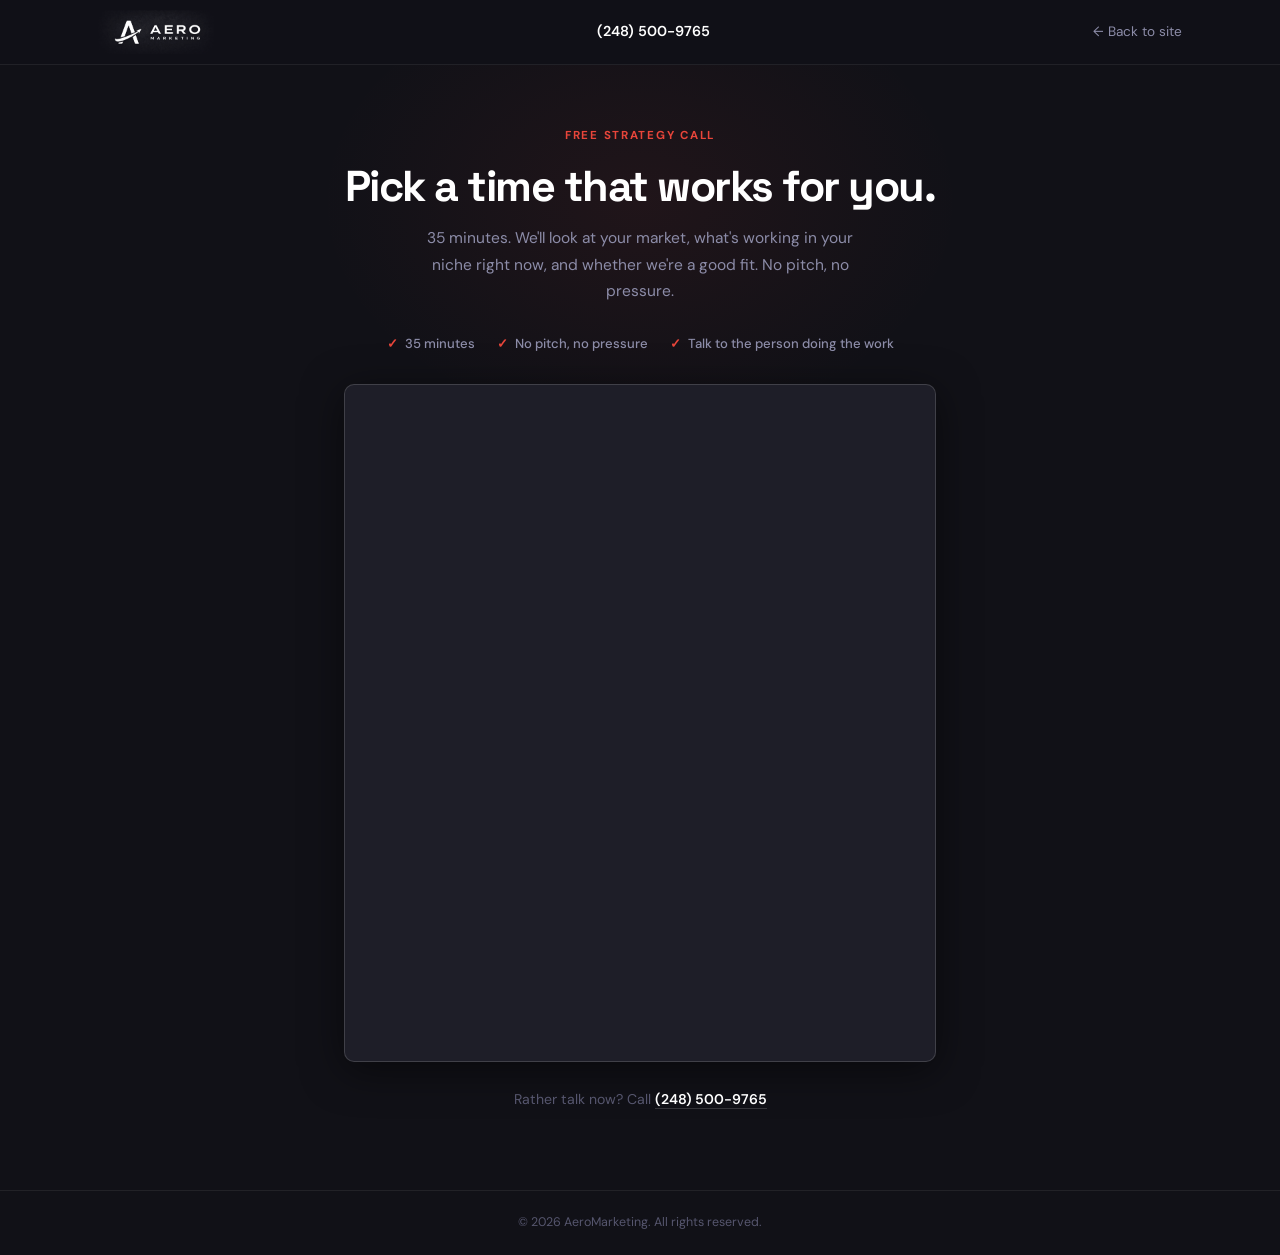
==== book.html @ 9e5ddc0f "Add files via upload" ====
<!DOCTYPE html>
<html lang="en">
<head>
  <meta charset="UTF-8" />
  <meta name="viewport" content="width=device-width, initial-scale=1.0" />
  <title>Book Your Free Strategy Call — AeroMarketing</title>
  <meta name="description" content="Pick a time that works for you. 35 minutes, no pitch, no pressure. We'll look at your market and whether we're a good fit." />
  <meta name="robots" content="noindex, follow" />
  <link rel="canonical" href="https://www.aeromarketing.org/book.html" />
  <link rel="icon" type="image/png" href="favicon.png" />
  <link rel="preconnect" href="https://fonts.googleapis.com" />
  <link rel="preconnect" href="https://fonts.gstatic.com" crossorigin />
  <link href="https://fonts.googleapis.com/css2?family=Space+Grotesk:wght@600;700;800&family=DM+Sans:wght@400;500;600&display=swap" rel="stylesheet" />
  <style>
    :root {
      --bg:        #111117;
      --bg2:       #17171F;
      --card:      #1E1E28;
      --accent:    #E8453A;
      --accent-h:  #D13B30;
      --white:     #FFFFFF;
      --heading:   #FFFFFF;
      --body:      #8C8CA8;
      --muted:     #56566E;
      --border:    rgba(255,255,255,0.07);
      --border-w:  rgba(255,255,255,0.15);
      --radius:    10px;
      --radius-btn:7px;
      --shadow:    0 8px 40px rgba(0,0,0,0.5);
      --font-h:    'Space Grotesk', sans-serif;
      --font-b:    'DM Sans', sans-serif;
      --max:       1140px;
    }

    *, *::before, *::after { box-sizing: border-box; margin: 0; padding: 0; }
    body { font-family: var(--font-b); background: var(--bg); color: var(--body); line-height: 1.6; -webkit-font-smoothing: antialiased; min-height: 100dvh; display: flex; flex-direction: column; }
    h1,h2,h3 { font-family: var(--font-h); color: var(--heading); line-height: 1.1; }
    a { color: inherit; text-decoration: none; }
    img { display: block; max-width: 100%; height: auto; }

    /* HEADER */
    .hdr { background: rgba(17,17,23,.92); border-bottom: 1px solid var(--border); }
    .hdr-in { max-width: var(--max); margin: 0 auto; padding: 0 28px; height: 64px; display: flex; align-items: center; justify-content: space-between; gap: 20px; }
    .hdr-logo img { height: 44px; width: auto; mix-blend-mode: screen; }
    .hdr-phone { font-weight: 600; font-size: .9rem; color: var(--heading); }
    .hdr-back { font-size: .85rem; color: var(--body); transition: color .15s; }
    @media (hover:hover) { .hdr-back:hover { color: var(--white); } }

    /* MAIN */
    .main { flex: 1; position: relative; overflow: hidden; padding: 56px 0 80px; }
    .main::before {
      content: '';
      position: absolute; top: -10%; left: 50%; transform: translateX(-50%);
      width: 700px; height: 500px;
      background: radial-gradient(ellipse, rgba(232,69,58,0.07) 0%, transparent 65%);
      pointer-events: none;
    }
    .book-wrap { max-width: 640px; margin: 0 auto; padding: 0 24px; position: relative; }

    .book-hd { text-align: center; margin-bottom: 28px; }
    .book-label {
      display: inline-flex; align-items: center; gap: 10px;
      font-size: .72rem; font-weight: 700; letter-spacing: .15em; text-transform: uppercase;
      color: var(--accent); margin-bottom: 18px;
    }
    .book-hd h1 { font-size: clamp(1.9rem, 4.5vw, 2.7rem); font-weight: 800; letter-spacing: -.035em; margin-bottom: 14px; }
    .book-hd p { font-size: .97rem; color: var(--body); line-height: 1.72; max-width: 440px; margin: 0 auto; }

    /* Trust line */
    .book-trust { display: flex; justify-content: center; gap: 22px; flex-wrap: wrap; margin-bottom: 30px; }
    .bt { display: flex; align-items: center; gap: 7px; font-size: .82rem; font-weight: 500; color: var(--body); white-space: nowrap; }
    .bt::before { content: '✓'; color: var(--accent); font-weight: 700; }

    /* Calendar card */
    .form-card { background: var(--card); border: 1px solid var(--border-w); border-radius: var(--radius); padding: 18px; box-shadow: var(--shadow); }
    #ghl-calendar { width: 100%; }
    #ghl-calendar iframe { width: 100%; min-height: 640px; border: none; border-radius: calc(var(--radius) - 4px); display: block; }

    .book-alt { text-align: center; margin-top: 26px; font-size: .88rem; color: var(--muted); }
    .book-alt a { color: var(--white); font-weight: 600; border-bottom: 1px solid var(--border-w); transition: border-color .15s; }
    @media (hover:hover) { .book-alt a:hover { border-color: var(--white); } }

    /* FOOTER */
    .footer { border-top: 1px solid var(--border); padding: 22px 28px; text-align: center; }
    .footer p { font-size: .78rem; color: var(--muted); }

    @media (max-width: 640px) {
      .hdr-phone { display: none; }
      .main { padding: 40px 0 60px; }
      .form-card { padding: 10px; }
    }
  </style>
</head>
<body>

<header class="hdr">
  <div class="hdr-in">
    <div class="hdr-logo">
      <a href="index.html"><img src="logo.png" alt="AeroMarketing" /></a>
    </div>
    <div class="hdr-phone"><a href="tel:+12485009765">(248) 500-9765</a></div>
    <a href="index.html" class="hdr-back">&larr; Back to site</a>
  </div>
</header>

<main class="main">
  <div class="book-wrap">
    <div class="book-hd">
      <div class="book-label">Free Strategy Call</div>
      <h1>Pick a time that works for you.</h1>
      <p>35 minutes. We'll look at your market, what's working in your niche right now, and whether we're a good fit. No pitch, no pressure.</p>
    </div>

    <div class="book-trust">
      <div class="bt">35 minutes</div>
      <div class="bt">No pitch, no pressure</div>
      <div class="bt">Talk to the person doing the work</div>
    </div>

    <div class="form-card">
      <div id="ghl-calendar">
        <iframe src="https://api.leadconnectorhq.com/widget/booking/YIvQVUN5PK03oQmG3M1G" style="width: 100%;border:none;overflow: hidden;" scrolling="no" id="YIvQVUN5PK03oQmG3M1G_book"></iframe>
        <script src="https://link.msgsndr.com/js/form_embed.js" type="text/javascript"></script>
      </div>
    </div>

    <p class="book-alt">Rather talk now? Call <a href="tel:+12485009765">(248) 500-9765</a></p>
  </div>
</main>

<footer class="footer">
  <p>&copy; 2026 AeroMarketing. All rights reserved.</p>
</footer>

</body>
</html>
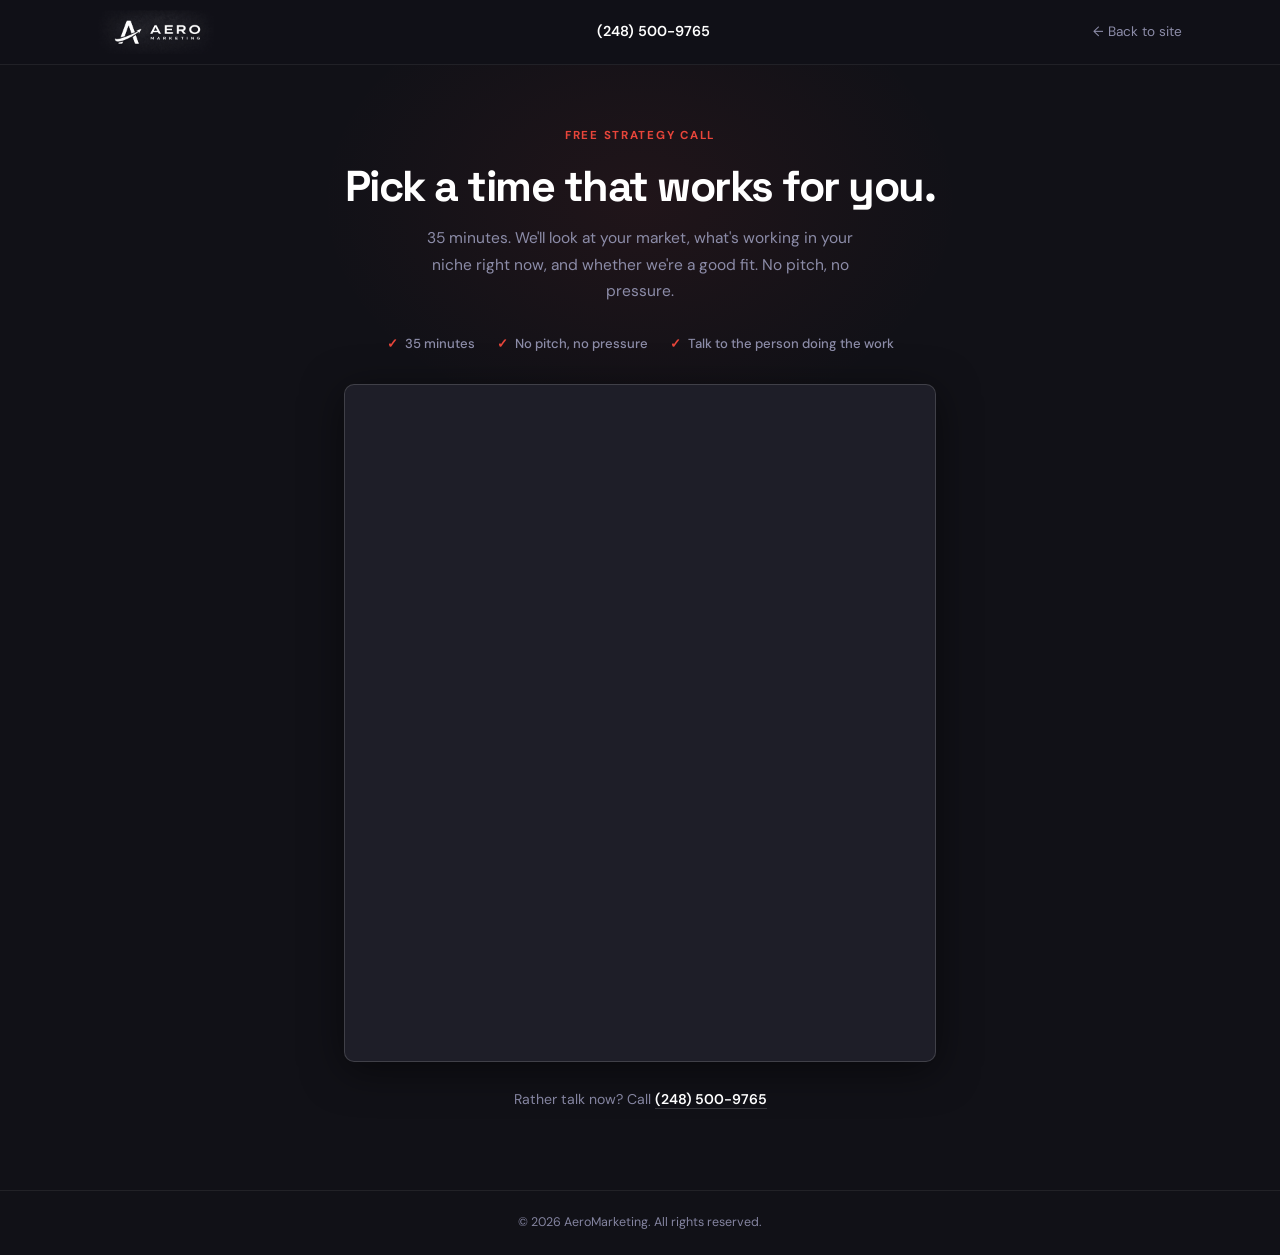
==== commit fb58cde9: "Add files via upload" ====
--- a/book.html
+++ b/book.html
@@ -21,7 +21,7 @@
       --white:     #FFFFFF;
       --heading:   #FFFFFF;
       --body:      #8C8CA8;
-      --muted:     #56566E;
+      --muted:     #8484A0;
       --border:    rgba(255,255,255,0.07);
       --border-w:  rgba(255,255,255,0.15);
       --radius:    10px;
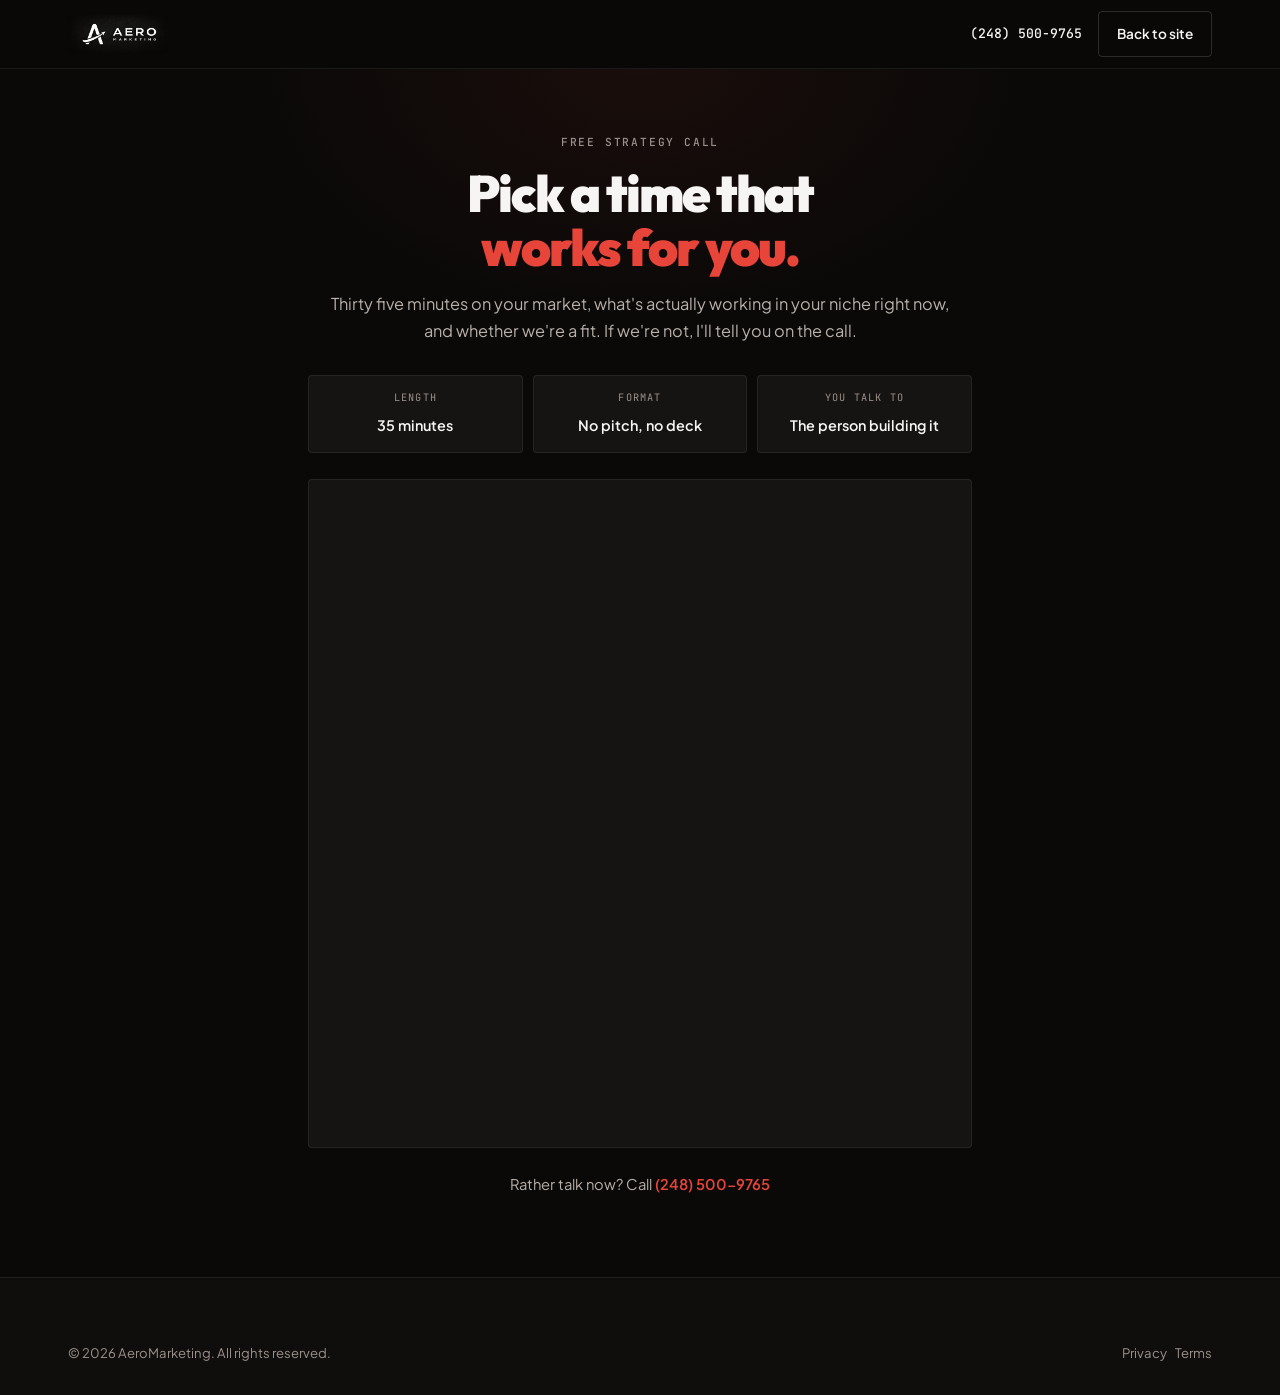
==== commit 042a7164: "Add files via upload" ====
--- a/book.html
+++ b/book.html
@@ -1,136 +1,94 @@
 <!DOCTYPE html>
 <html lang="en">
 <head>
-  <meta charset="UTF-8" />
-  <meta name="viewport" content="width=device-width, initial-scale=1.0" />
-  <title>Book Your Free Strategy Call — AeroMarketing</title>
-  <meta name="description" content="Pick a time that works for you. 35 minutes, no pitch, no pressure. We'll look at your market and whether we're a good fit." />
-  <meta name="robots" content="noindex, follow" />
-  <link rel="canonical" href="https://www.aeromarketing.org/book.html" />
-  <link rel="icon" type="image/png" href="favicon.png" />
-  <link rel="preconnect" href="https://fonts.googleapis.com" />
-  <link rel="preconnect" href="https://fonts.gstatic.com" crossorigin />
-  <link href="https://fonts.googleapis.com/css2?family=Space+Grotesk:wght@600;700;800&family=DM+Sans:wght@400;500;600&display=swap" rel="stylesheet" />
-  <style>
-    :root {
-      --bg:        #111117;
-      --bg2:       #17171F;
-      --card:      #1E1E28;
-      --accent:    #E8453A;
-      --accent-h:  #D13B30;
-      --white:     #FFFFFF;
-      --heading:   #FFFFFF;
-      --body:      #8C8CA8;
-      --muted:     #8484A0;
-      --border:    rgba(255,255,255,0.07);
-      --border-w:  rgba(255,255,255,0.15);
-      --radius:    10px;
-      --radius-btn:7px;
-      --shadow:    0 8px 40px rgba(0,0,0,0.5);
-      --font-h:    'Space Grotesk', sans-serif;
-      --font-b:    'DM Sans', sans-serif;
-      --max:       1140px;
-    }
-
-    *, *::before, *::after { box-sizing: border-box; margin: 0; padding: 0; }
-    body { font-family: var(--font-b); background: var(--bg); color: var(--body); line-height: 1.6; -webkit-font-smoothing: antialiased; min-height: 100dvh; display: flex; flex-direction: column; }
-    h1,h2,h3 { font-family: var(--font-h); color: var(--heading); line-height: 1.1; }
-    a { color: inherit; text-decoration: none; }
-    img { display: block; max-width: 100%; height: auto; }
-
-    /* HEADER */
-    .hdr { background: rgba(17,17,23,.92); border-bottom: 1px solid var(--border); }
-    .hdr-in { max-width: var(--max); margin: 0 auto; padding: 0 28px; height: 64px; display: flex; align-items: center; justify-content: space-between; gap: 20px; }
-    .hdr-logo img { height: 44px; width: auto; mix-blend-mode: screen; }
-    .hdr-phone { font-weight: 600; font-size: .9rem; color: var(--heading); }
-    .hdr-back { font-size: .85rem; color: var(--body); transition: color .15s; }
-    @media (hover:hover) { .hdr-back:hover { color: var(--white); } }
-
-    /* MAIN */
-    .main { flex: 1; position: relative; overflow: hidden; padding: 56px 0 80px; }
-    .main::before {
-      content: '';
-      position: absolute; top: -10%; left: 50%; transform: translateX(-50%);
-      width: 700px; height: 500px;
-      background: radial-gradient(ellipse, rgba(232,69,58,0.07) 0%, transparent 65%);
-      pointer-events: none;
-    }
-    .book-wrap { max-width: 640px; margin: 0 auto; padding: 0 24px; position: relative; }
-
-    .book-hd { text-align: center; margin-bottom: 28px; }
-    .book-label {
-      display: inline-flex; align-items: center; gap: 10px;
-      font-size: .72rem; font-weight: 700; letter-spacing: .15em; text-transform: uppercase;
-      color: var(--accent); margin-bottom: 18px;
-    }
-    .book-hd h1 { font-size: clamp(1.9rem, 4.5vw, 2.7rem); font-weight: 800; letter-spacing: -.035em; margin-bottom: 14px; }
-    .book-hd p { font-size: .97rem; color: var(--body); line-height: 1.72; max-width: 440px; margin: 0 auto; }
-
-    /* Trust line */
-    .book-trust { display: flex; justify-content: center; gap: 22px; flex-wrap: wrap; margin-bottom: 30px; }
-    .bt { display: flex; align-items: center; gap: 7px; font-size: .82rem; font-weight: 500; color: var(--body); white-space: nowrap; }
-    .bt::before { content: '✓'; color: var(--accent); font-weight: 700; }
-
-    /* Calendar card */
-    .form-card { background: var(--card); border: 1px solid var(--border-w); border-radius: var(--radius); padding: 18px; box-shadow: var(--shadow); }
-    #ghl-calendar { width: 100%; }
-    #ghl-calendar iframe { width: 100%; min-height: 640px; border: none; border-radius: calc(var(--radius) - 4px); display: block; }
-
-    .book-alt { text-align: center; margin-top: 26px; font-size: .88rem; color: var(--muted); }
-    .book-alt a { color: var(--white); font-weight: 600; border-bottom: 1px solid var(--border-w); transition: border-color .15s; }
-    @media (hover:hover) { .book-alt a:hover { border-color: var(--white); } }
-
-    /* FOOTER */
-    .footer { border-top: 1px solid var(--border); padding: 22px 28px; text-align: center; }
-    .footer p { font-size: .78rem; color: var(--muted); }
-
-    @media (max-width: 640px) {
-      .hdr-phone { display: none; }
-      .main { padding: 40px 0 60px; }
-      .form-card { padding: 10px; }
-    }
-  </style>
+<meta charset="UTF-8" />
+<meta name="viewport" content="width=device-width, initial-scale=1.0" />
+<title>Book Your Free Strategy Call | AeroMarketing</title>
+<meta name="description" content="Pick a time that works for you. 35 minutes, no pitch, no pressure. We'll look at your market and whether we're a good fit." />
+<meta name="robots" content="noindex, follow" />
+<link rel="canonical" href="https://www.aeromarketing.org/book.html" />
+<link rel="icon" type="image/png" href="favicon.png" />
+<link rel="preconnect" href="https://fonts.googleapis.com" />
+<link rel="preconnect" href="https://fonts.gstatic.com" crossorigin />
+<link href="https://fonts.googleapis.com/css2?family=Outfit:wght@500;700;800;900&family=Plus+Jakarta+Sans:wght@400;500;600;700&family=JetBrains+Mono:wght@400;500;700&display=swap" rel="stylesheet" />
+<link rel="stylesheet" href="site.css" />
+<style>
+.bk{position:relative;padding:64px 0 80px;overflow:hidden;min-height:70vh}
+.bk::before{content:'';position:absolute;top:-26%;left:50%;transform:translateX(-50%);
+  width:880px;height:600px;pointer-events:none;
+  background:radial-gradient(ellipse at center,rgba(232,69,58,.075) 0%,transparent 64%)}
+.bk-in{position:relative;max-width:720px;margin:0 auto;padding:0 28px}
+.bk-hd{text-align:center;margin-bottom:30px}
+.bk-hd h1{font-size:clamp(2.1rem,4.6vw,3.2rem);font-weight:900;
+  letter-spacing:-.04em;margin:16px 0 16px}
+.bk-hd h1 em{font-style:normal;color:var(--accent)}
+.bk-hd p{font-size:1.02rem;max-width:52ch;margin:0 auto}
+.bk-rail{display:grid;grid-template-columns:repeat(3,1fr);gap:10px;margin-bottom:26px}
+.bk-r{border:1px solid var(--border);border-radius:var(--radius);
+  background:var(--card);padding:14px 16px;text-align:center}
+.bk-r span{display:block;font-family:var(--font-m);font-size:.64rem;
+  letter-spacing:.12em;text-transform:uppercase;color:var(--muted);margin-bottom:5px}
+.bk-r b{font-size:.9rem;font-weight:600;color:var(--heading)}
+.bk-card{background:var(--card);border:1px solid var(--border);
+  border-radius:var(--radius);padding:10px;overflow:hidden}
+.bk-card iframe{width:100%;border:none;overflow:hidden;min-height:640px;border-radius:2px}
+.bk-alt{text-align:center;margin-top:24px;font-size:.92rem}
+.bk-alt a{color:var(--accent);font-weight:600}
+@media (max-width:720px){
+  .bk{padding:44px 0 60px}
+  .bk-in{padding:0 20px}
+  .bk-rail{grid-template-columns:1fr;gap:8px}
+  .bk-r{display:flex;justify-content:space-between;align-items:center;text-align:left}
+  .bk-r span{margin-bottom:0}
+}
+</style>
 </head>
 <body>
 
 <header class="hdr">
   <div class="hdr-in">
-    <div class="hdr-logo">
-      <a href="index.html"><img src="logo.png" alt="AeroMarketing" /></a>
+    <a href="index.html" class="hdr-logo"><img src="logo.png" alt="AeroMarketing" /></a>
+    <div class="hdr-r">
+      <a href="tel:+12485009765" class="hdr-tel">(248) 500-9765</a>
+      <a href="index.html" class="btn btn-o btn-s">Back to site</a>
     </div>
-    <div class="hdr-phone"><a href="tel:+12485009765">(248) 500-9765</a></div>
-    <a href="index.html" class="hdr-back">&larr; Back to site</a>
   </div>
 </header>
 
-<main class="main">
-  <div class="book-wrap">
-    <div class="book-hd">
-      <div class="book-label">Free Strategy Call</div>
-      <h1>Pick a time that works for you.</h1>
-      <p>35 minutes. We'll look at your market, what's working in your niche right now, and whether we're a good fit. No pitch, no pressure.</p>
+<main class="bk">
+  <div class="bk-in">
+    <div class="bk-hd">
+      <div class="mono">Free Strategy Call</div>
+      <h1>Pick a time that <em>works for you.</em></h1>
+      <p>Thirty five minutes on your market, what's actually working in your niche right now, and whether we're a fit. If we're not, I'll tell you on the call.</p>
     </div>
 
-    <div class="book-trust">
-      <div class="bt">35 minutes</div>
-      <div class="bt">No pitch, no pressure</div>
-      <div class="bt">Talk to the person doing the work</div>
+    <div class="bk-rail">
+      <div class="bk-r"><span>Length</span><b>35 minutes</b></div>
+      <div class="bk-r"><span>Format</span><b>No pitch, no deck</b></div>
+      <div class="bk-r"><span>You talk to</span><b>The person building it</b></div>
     </div>
 
-    <div class="form-card">
-      <div id="ghl-calendar">
-        <iframe src="https://api.leadconnectorhq.com/widget/booking/YIvQVUN5PK03oQmG3M1G" style="width: 100%;border:none;overflow: hidden;" scrolling="no" id="YIvQVUN5PK03oQmG3M1G_book"></iframe>
-        <script src="https://link.msgsndr.com/js/form_embed.js" type="text/javascript"></script>
-      </div>
+    <div class="bk-card">
+      <iframe src="https://api.leadconnectorhq.com/widget/booking/YIvQVUN5PK03oQmG3M1G" scrolling="no" id="YIvQVUN5PK03oQmG3M1G_book" title="Book a strategy call"></iframe>
+      <script src="https://link.msgsndr.com/js/form_embed.js" type="text/javascript"></script>
     </div>
 
-    <p class="book-alt">Rather talk now? Call <a href="tel:+12485009765">(248) 500-9765</a></p>
+    <p class="bk-alt">Rather talk now? Call <a href="tel:+12485009765">(248) 500-9765</a></p>
   </div>
 </main>
 
-<footer class="footer">
-  <p>&copy; 2026 AeroMarketing. All rights reserved.</p>
+<footer class="ftr">
+  <div class="wrap">
+    <div class="ftr-btm" style="border-top:0;padding-top:0">
+      <span>&copy; <span id="yr">2026</span> AeroMarketing. All rights reserved.</span>
+      <span><a href="privacy.html">Privacy</a> &nbsp;&nbsp; <a href="terms.html">Terms</a></span>
+    </div>
+  </div>
 </footer>
 
+<script src="site.js"></script>
+<!-- GHL Chat Widget -->
+<script src="https://widgets.leadconnectorhq.com/loader.js" data-resources-url="https://widgets.leadconnectorhq.com/chat-widget/loader.js" data-widget-id="6a432f056112ba37bb6cda85" data-source="WEB_USER"></script>
 </body>
 </html>
--- a/site.css
+++ b/site.css
@@ -0,0 +1,298 @@
+/* AeroMarketing shared design system / service pages */
+:root{
+  --bg:#0A0908;
+  --bg-alt:#100E0D;
+  --card:#161413;
+  --card-hi:#1C1917;
+  --accent:#E8453A;
+  --accent-btn:#CE382D;
+  --accent-btn-h:#B62F26;
+  --heading:#F7F5F4;
+  --body:#B8B0AA;
+  --muted:#9A918B;
+  --border:rgba(255,255,255,0.07);
+  --border-hi:rgba(255,255,255,0.14);
+  --radius:4px;
+  --font-d:'Outfit',sans-serif;
+  --font-b:'Plus Jakarta Sans',sans-serif;
+  --font-m:'JetBrains Mono',monospace;
+  --max:1200px;
+  --ease:cubic-bezier(0.23,1,0.32,1);
+}
+
+*,*::before,*::after{box-sizing:border-box;margin:0;padding:0}
+html{scroll-behavior:smooth;-webkit-text-size-adjust:100%}
+body{font-family:var(--font-b);background:var(--bg);color:var(--body);
+  line-height:1.65;-webkit-font-smoothing:antialiased;overflow-x:hidden}
+h1,h2,h3,h4{font-family:var(--font-d);color:var(--heading);line-height:1.05;
+  letter-spacing:-0.03em;text-wrap:balance}
+p{text-wrap:pretty}
+a{color:inherit;text-decoration:none}
+img{display:block;max-width:100%;height:auto}
+::selection{background:var(--accent);color:#fff}
+
+.wrap{max-width:var(--max);margin:0 auto;padding:0 28px}
+.mono{font-family:var(--font-m);font-size:.7rem;font-weight:500;
+  letter-spacing:.16em;text-transform:uppercase;color:var(--muted)}
+
+/* ---- HEADER ---- */
+.hdr{position:sticky;top:0;z-index:100;background:rgba(10,9,8,.82);
+  backdrop-filter:blur(14px);border-bottom:1px solid var(--border)}
+.hdr-in{max-width:var(--max);margin:0 auto;padding:0 28px;height:68px;
+  display:flex;align-items:center;justify-content:space-between;gap:24px}
+.hdr-logo img{height:38px;width:auto;mix-blend-mode:screen}
+.hdr-nav{display:flex;align-items:center;gap:30px}
+.hdr-nav a{font-size:.83rem;font-weight:500;color:var(--body);transition:color .18s var(--ease)}
+.hdr-r{display:flex;align-items:center;gap:16px}
+.hdr-tel{font-family:var(--font-m);font-size:.82rem;font-weight:500;color:var(--heading);white-space:nowrap}
+
+/* ---- BUTTONS ---- */
+.btn{display:inline-flex;align-items:center;justify-content:center;gap:9px;
+  font-family:var(--font-b);font-weight:600;font-size:.92rem;padding:14px 24px;
+  border-radius:var(--radius);min-height:48px;border:1px solid transparent;
+  cursor:pointer;text-align:center;
+  transition:background .18s var(--ease),border-color .18s var(--ease),transform .16s var(--ease)}
+.btn-p{background:var(--accent-btn);color:#fff}
+.btn-o{background:transparent;color:var(--heading);border-color:var(--border-hi)}
+.btn-s{padding:11px 18px;min-height:42px;font-size:.85rem}
+.btn:active{transform:scale(.975);transition-duration:100ms}
+@media (hover:hover) and (pointer:fine){
+  .btn-p:hover{background:var(--accent-btn-h)}
+  .btn-o:hover{border-color:var(--heading);background:rgba(255,255,255,.04)}
+  .hdr-nav a:hover{color:var(--heading)}
+}
+
+/* ---- REVEAL ---- */
+@media (prefers-reduced-motion:no-preference){
+  .rev{opacity:0;transform:translateY(20px);
+    transition:opacity .62s var(--ease),transform .62s var(--ease)}
+  .rev.on{opacity:1;transform:none}
+  .rev[data-d="1"]{transition-delay:60ms}
+  .rev[data-d="2"]{transition-delay:120ms}
+  .rev[data-d="3"]{transition-delay:180ms}
+  .rev[data-d="4"]{transition-delay:240ms}
+}
+
+/* ---- SERVICE PAGE HERO ---- */
+.shero{position:relative;padding:96px 0 76px;overflow:hidden;
+  border-bottom:1px solid var(--border)}
+.shero::before{content:'';position:absolute;top:-40%;left:-8%;
+  width:820px;height:640px;pointer-events:none;
+  background:radial-gradient(ellipse at center,rgba(232,69,58,.07) 0%,transparent 62%)}
+.shero-in{position:relative;display:grid;grid-template-columns:1.2fr .8fr;
+  gap:56px;align-items:end}
+.crumb{display:flex;align-items:center;gap:11px;margin-bottom:28px;
+  font-family:var(--font-m);font-size:.92rem;font-weight:500;letter-spacing:.11em;
+  text-transform:uppercase;color:var(--body)}
+.crumb a{color:var(--body);transition:color .18s var(--ease)}
+@media (hover:hover) and (pointer:fine){.crumb a:hover{color:var(--heading)}}
+.crumb .n{color:var(--accent);font-weight:700;font-size:.98rem}
+@media (max-width:720px){.crumb{font-size:.8rem;gap:8px}.crumb .n{font-size:.85rem}}
+.shero h1{font-size:clamp(2.5rem,5.6vw,4.2rem);font-weight:900;
+  letter-spacing:-.04em;margin-bottom:22px}
+.shero h1 em{font-style:normal;color:var(--accent)}
+.shero-sub{font-size:1.06rem;max-width:50ch;margin-bottom:32px}
+.shero-cta{display:flex;flex-wrap:wrap;gap:12px}
+
+/* spec rail */
+.rail{border-left:1px solid var(--border);padding-left:30px;padding-bottom:6px}
+.rail-row{display:flex;justify-content:space-between;align-items:baseline;
+  gap:16px;padding:13px 0;border-bottom:1px solid var(--border)}
+.rail-row:last-child{border-bottom:0}
+.rail-k{font-family:var(--font-m);font-size:.68rem;letter-spacing:.12em;
+  text-transform:uppercase;color:var(--muted)}
+.rail-v{font-size:.9rem;font-weight:600;color:var(--heading);text-align:right}
+
+/* ---- SECTIONS ---- */
+.sec{padding:96px 0;position:relative}
+.sec-alt{background:var(--bg-alt);border-top:1px solid var(--border);
+  border-bottom:1px solid var(--border)}
+.sec-hd{max-width:60ch;margin-bottom:56px}
+.sec-hd h2{font-size:clamp(2rem,4.2vw,3rem);font-weight:800;margin-bottom:16px}
+.sec-hd p{font-size:1.02rem}
+
+/* graph paper */
+.grid-tex{position:absolute;inset:0;pointer-events:none;opacity:.5;
+  background-image:linear-gradient(rgba(255,255,255,.028) 1px,transparent 1px),
+                   linear-gradient(90deg,rgba(255,255,255,.028) 1px,transparent 1px);
+  background-size:34px 34px;
+  -webkit-mask-image:radial-gradient(ellipse 78% 62% at 50% 45%,#000 30%,transparent 78%);
+  mask-image:radial-gradient(ellipse 78% 62% at 50% 45%,#000 30%,transparent 78%)}
+
+/* ---- WORKFLOW DIAGRAM ---- */
+.flow{position:relative;display:grid;gap:0;max-width:900px}
+.step{position:relative;display:grid;grid-template-columns:64px 1fr;
+  gap:22px;padding:20px 0 24px}
+.step-n{font-family:var(--font-m);font-size:.86rem;font-weight:700;
+  letter-spacing:.04em;color:var(--muted);padding-top:3px;
+  transition:color .5s var(--ease)}
+.step.on .step-n{color:var(--accent)}
+.step-b{background:var(--card);border:1px solid var(--border);
+  border-radius:var(--radius);padding:19px 22px;position:relative;
+  transition:border-color .5s var(--ease),background .5s var(--ease)}
+.step.on .step-b{border-color:var(--border-hi);background:var(--card-hi)}
+.step-b h4{font-size:1.02rem;font-weight:700;letter-spacing:-.015em;margin-bottom:5px}
+.step-b p{font-size:.9rem;margin:0}
+.step-b .tag{display:inline-block;margin-top:10px;font-family:var(--font-m);
+  font-size:.66rem;letter-spacing:.1em;text-transform:uppercase;
+  color:var(--muted);border:1px solid var(--border);
+  border-radius:var(--radius);padding:4px 9px}
+.step::after{content:'';position:absolute;left:9px;top:42px;bottom:-24px;width:1px;
+  background:linear-gradient(180deg,var(--accent) 0%,rgba(232,69,58,.22) 100%);
+  transform:scaleY(0);transform-origin:top;transition:transform .55s var(--ease)}
+.step:last-child::after{display:none}
+.step.on::after{transform:scaleY(1)}
+@media (prefers-reduced-motion:reduce){
+  .step::after{transform:scaleY(1)}
+  .step .step-n,.step .step-b{transition:none}
+}
+.flow-foot{margin-top:34px;max-width:900px;padding:22px 26px;
+  border-radius:var(--radius);border:1px solid rgba(232,69,58,.28);
+  background:rgba(232,69,58,.05)}
+.flow-foot p{color:var(--heading);font-size:1rem;font-weight:500;margin:0}
+
+/* ---- LEDGER ROWS ---- */
+.ledger{border-top:1px solid var(--border)}
+.led{display:grid;grid-template-columns:88px 1fr 1.25fr;gap:32px;
+  align-items:start;padding:28px 0;border-bottom:1px solid var(--border)}
+.led-n{font-family:var(--font-m);font-size:1.35rem;font-weight:700;
+  color:var(--muted);line-height:1}
+.led h3{font-size:1.24rem;font-weight:700}
+.led p{font-size:.94rem;margin:0}
+
+/* ---- DELIVERABLE CARDS ---- */
+.dlv-grid{display:grid;grid-template-columns:repeat(auto-fit,minmax(260px,1fr));gap:14px}
+.dlv{background:var(--card);border:1px solid var(--border);
+  border-radius:var(--radius);padding:24px;
+  transition:border-color .22s var(--ease),background .22s var(--ease)}
+@media (hover:hover) and (pointer:fine){
+  .dlv:hover{border-color:var(--border-hi);background:var(--card-hi)}
+}
+.dlv-n{font-family:var(--font-m);font-size:.73rem;font-weight:700;
+  color:var(--accent);letter-spacing:.05em}
+.dlv h3{font-size:1.14rem;font-weight:700;margin:11px 0 8px}
+.dlv p{font-size:.89rem;margin:0}
+
+/* ---- NOT US ---- */
+.not-grid{display:grid;grid-template-columns:1fr 1fr;gap:12px}
+.not{display:flex;gap:15px;align-items:flex-start;padding:20px 22px;
+  border:1px solid var(--border);border-radius:var(--radius);background:var(--card)}
+.not-x{font-family:var(--font-m);font-size:.95rem;font-weight:700;
+  color:var(--accent);line-height:1.4;flex:none}
+.not h4{font-size:1rem;font-weight:700;margin-bottom:5px}
+.not p{font-size:.88rem;margin:0}
+
+/* ---- FAQ ---- */
+.faq{max-width:800px;border-top:1px solid var(--border)}
+.fq{border-bottom:1px solid var(--border)}
+.fq-q{width:100%;background:none;border:0;cursor:pointer;text-align:left;
+  display:flex;justify-content:space-between;align-items:center;gap:24px;
+  padding:24px 0;font-family:var(--font-d);font-size:1.06rem;font-weight:700;
+  color:var(--heading);letter-spacing:-.015em}
+.fq-i{font-family:var(--font-m);font-size:1.1rem;color:var(--muted);flex:none;
+  transition:transform .28s var(--ease),color .28s var(--ease)}
+.fq.open .fq-i{transform:rotate(45deg);color:var(--accent)}
+.fq-a{display:grid;grid-template-rows:0fr;transition:grid-template-rows .34s var(--ease)}
+.fq.open .fq-a{grid-template-rows:1fr}
+.fq-a>div{overflow:hidden}
+.fq-a p{padding-bottom:24px;font-size:.94rem;max-width:66ch}
+@media (prefers-reduced-motion:reduce){.fq-a{transition:none}}
+
+/* ---- NEXT SERVICE NAV ---- */
+.nxt-grid{display:grid;grid-template-columns:1fr 1fr;gap:12px}
+.nxt{display:flex;justify-content:space-between;align-items:center;gap:20px;
+  padding:24px 26px;background:var(--card);border:1px solid var(--border);
+  border-radius:var(--radius);
+  transition:border-color .22s var(--ease),background .22s var(--ease)}
+@media (hover:hover) and (pointer:fine){
+  .nxt:hover{border-color:var(--border-hi);background:var(--card-hi)}
+  .nxt:hover .nxt-go{color:var(--accent)}
+}
+.nxt-k{font-family:var(--font-m);font-size:.7rem;letter-spacing:.12em;
+  text-transform:uppercase;color:var(--muted);display:block;margin-bottom:6px}
+.nxt h4{font-size:1.14rem;font-weight:700}
+.nxt-go{font-family:var(--font-m);font-size:1rem;color:var(--muted);
+  transition:color .22s var(--ease)}
+
+/* ---- FINAL CTA ---- */
+.fcta{position:relative;padding:110px 0;text-align:center;overflow:hidden}
+.fcta::before{content:'';position:absolute;bottom:-45%;left:50%;
+  transform:translateX(-50%);width:1000px;height:700px;pointer-events:none;
+  background:radial-gradient(ellipse at center,rgba(232,69,58,.09) 0%,transparent 64%)}
+.fcta-in{position:relative}
+.fcta h2{font-size:clamp(2.1rem,5vw,3.6rem);font-weight:900;
+  letter-spacing:-.04em;margin-bottom:18px}
+.fcta p{font-size:1.04rem;max-width:52ch;margin:0 auto 32px}
+.fcta-cta{display:flex;flex-wrap:wrap;gap:12px;justify-content:center}
+
+/* ---- FOOTER ---- */
+.ftr{border-top:1px solid var(--border);padding:64px 0 32px;background:var(--bg-alt)}
+.ftr-top{display:grid;grid-template-columns:1.6fr 1fr 1fr;gap:44px;margin-bottom:48px}
+.ftr-logo img{height:34px;width:auto;mix-blend-mode:screen;margin-bottom:16px}
+.ftr-tag{font-size:.92rem;max-width:34ch}
+.ftr h5{font-family:var(--font-m);font-size:.72rem;font-weight:500;
+  letter-spacing:.14em;text-transform:uppercase;color:var(--muted);margin-bottom:16px}
+.ftr ul{list-style:none;display:grid;gap:9px}
+.ftr ul a{font-size:.9rem;color:var(--body);transition:color .18s var(--ease)}
+@media (hover:hover) and (pointer:fine){.ftr ul a:hover{color:var(--heading)}}
+.ftr-btm{border-top:1px solid var(--border);padding-top:24px;display:flex;
+  justify-content:space-between;flex-wrap:wrap;gap:14px;font-size:.82rem;color:var(--muted)}
+.ftr-btm a{color:var(--muted)}
+
+.msb{display:none}
+
+/* ---- RESPONSIVE ---- */
+@media (max-width:1000px){
+  .shero-in{grid-template-columns:1fr;gap:40px;align-items:start}
+  .rail{border-left:0;border-top:1px solid var(--border);padding-left:0;padding-top:8px}
+  .ftr-top{grid-template-columns:1fr 1fr}
+}
+@media (max-width:820px){.hdr-nav{display:none}}
+@media (max-width:720px){
+  .wrap{padding:0 20px}
+  .shero{padding:64px 0 56px}
+  .sec{padding:72px 0}
+  .sec-hd{margin-bottom:40px}
+  .not-grid,.nxt-grid{grid-template-columns:1fr}
+  .led{grid-template-columns:52px 1fr;gap:14px 18px}
+  .led p{grid-column:2}
+  .step{grid-template-columns:44px 1fr;gap:14px}
+  .step::after{left:7px}
+  .fcta{padding:72px 0}
+  .ftr-top{grid-template-columns:1fr;gap:34px}
+  .hdr-tel{display:none}
+  body{padding-bottom:76px}
+  .msb{display:flex;position:fixed;bottom:0;left:0;right:0;z-index:200;gap:10px;
+    padding:12px 16px;background:rgba(16,14,13,.96);backdrop-filter:blur(14px);
+    border-top:1px solid var(--border)}
+  .msb .btn{flex:1;padding:12px 14px}
+}
+
+/* ---- LEGAL PAGES ---- */
+.legal{padding:80px 0 96px;position:relative}
+.legal-in{max-width:760px;margin:0 auto;padding:0 28px}
+.legal-hd{padding-bottom:34px;margin-bottom:44px;border-bottom:1px solid var(--border)}
+.legal-hd h1{font-size:clamp(2.2rem,5vw,3.4rem);font-weight:900;
+  letter-spacing:-.04em;margin-bottom:16px}
+.legal-meta{font-family:var(--font-m);font-size:.76rem;letter-spacing:.12em;
+  text-transform:uppercase;color:var(--muted)}
+.legal-section{margin-bottom:40px}
+.legal-section h2{font-size:1.3rem;font-weight:700;margin-bottom:14px;
+  letter-spacing:-.02em}
+.legal-section h3{font-size:1.04rem;font-weight:700;margin:22px 0 10px}
+.legal-section p{font-size:.98rem;margin-bottom:14px;max-width:70ch}
+.legal-section ul,.legal-section ol{margin:0 0 16px 20px}
+.legal-section li{font-size:.98rem;margin-bottom:9px;max-width:68ch}
+.legal-section a{color:var(--accent);text-decoration:underline;
+  text-underline-offset:3px}
+.legal-section strong{color:var(--heading);font-weight:600}
+.legal-callout{border:1px solid rgba(232,69,58,.28);background:rgba(232,69,58,.05);
+  border-radius:var(--radius);padding:22px 26px;margin:24px 0}
+.legal-callout p{color:var(--heading);margin-bottom:10px}
+.legal-callout p:last-child{margin-bottom:0}
+.legal-callout strong{color:var(--heading)}
+@media (max-width:720px){
+  .legal{padding:52px 0 68px}
+  .legal-in{padding:0 20px}
+  .legal-hd{margin-bottom:32px;padding-bottom:26px}
+}
